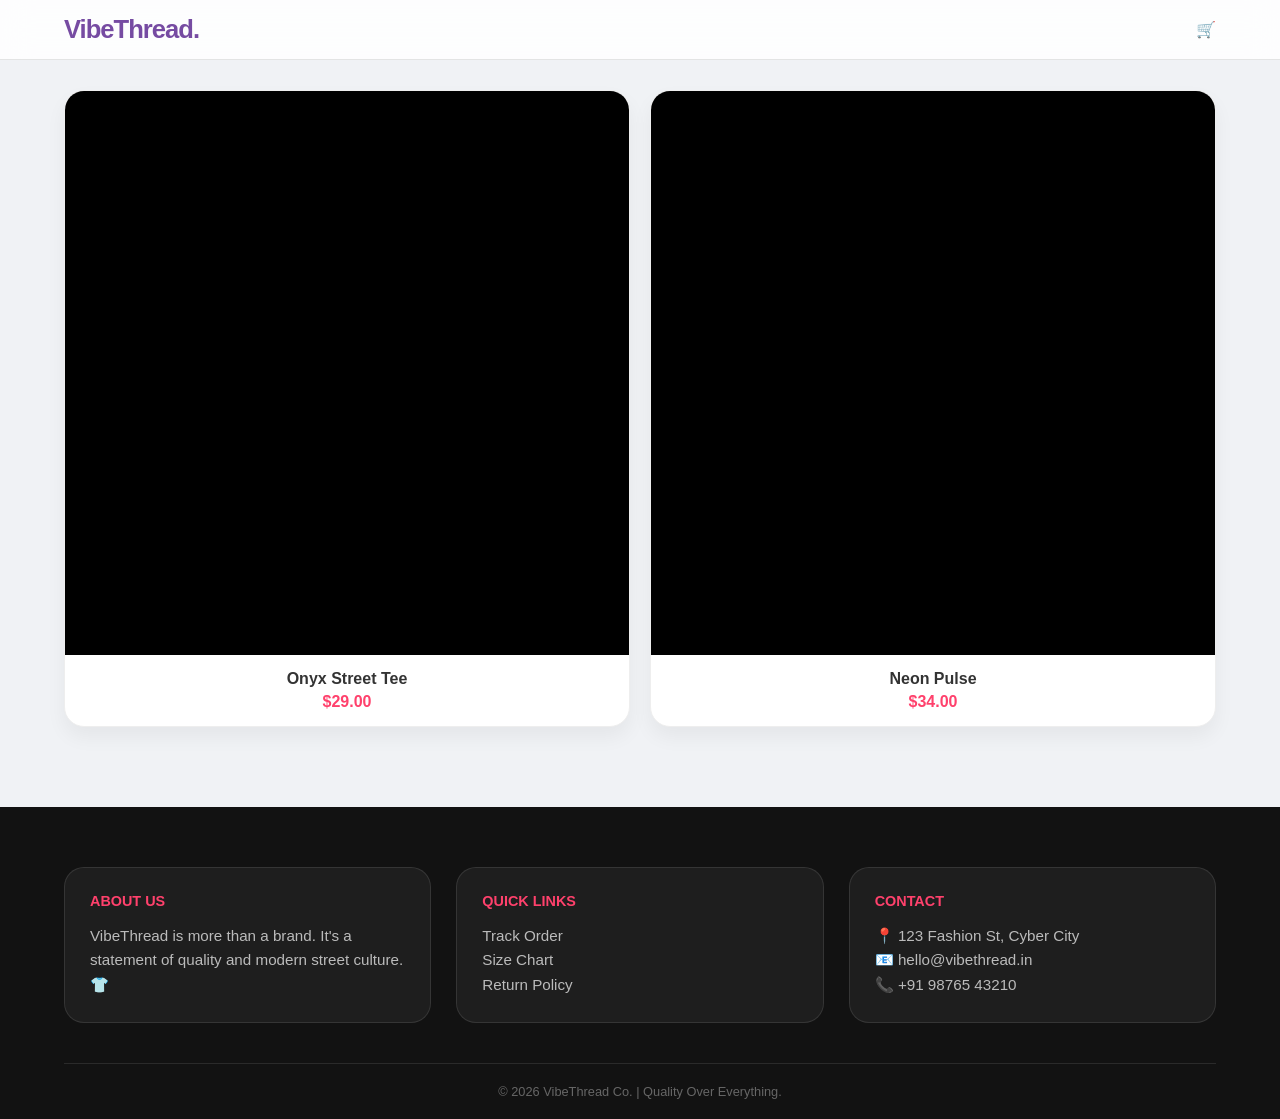
==== index.html @ 37f180bd "test" ====
<!DOCTYPE html>
<html lang="en">
<head>
    <meta charset="UTF-8">
    <meta name="viewport" content="width=device-width, initial-scale=1.0">
    <title>VibeThread | Premium Apparel</title>
    <style>
        /* --- Modern Reset & Variables --- */
        :root {
            --primary: #764ba2;
            --accent: #ff416c;
            --glass: rgba(255, 255, 255, 0.85);
            --card-bg: #ffffff;
            --dark-card: rgba(255, 255, 255, 0.05);
        }

        * { margin: 0; padding: 0; box-sizing: border-box; font-family: 'Segoe UI', Roboto, sans-serif; }
        body { background: #f0f2f5; color: #333; }

        /* --- 1. Vibrant Header --- */
        header {
            position: sticky;
            top: 0;
            background: var(--glass);
            backdrop-filter: blur(15px);
            padding: 15px 5%;
            display: flex;
            justify-content: space-between;
            align-items: center;
            z-index: 1000;
            border-bottom: 1px solid rgba(0,0,0,0.1);
        }
        .logo { font-weight: 900; font-size: 1.6rem; color: var(--primary); letter-spacing: -1px; }

        /* --- 2. Catalog (Product Cards) --- */
        .catalog {
            display: grid;
            grid-template-columns: repeat(auto-fit, minmax(160px, 1fr));
            gap: 20px;
            padding: 30px 5%;
        }
        .product-card {
            background: var(--card-bg);
            border-radius: 20px;
            overflow: hidden;
            box-shadow: 0 10px 20px rgba(0,0,0,0.05);
            transition: transform 0.3s ease, box-shadow 0.3s ease;
            text-align: center;
            border: 1px solid #eee;
        }
        .product-card:hover {
            transform: translateY(-8px);
            box-shadow: 0 15px 30px rgba(118, 75, 162, 0.2);
        }
        .img-placeholder {
            width: 100%;
            aspect-ratio: 1 / 1;
            background: #000; /* Solid black as requested */
        }
        .product-info { padding: 15px; }
        .price { color: var(--accent); font-weight: bold; margin-top: 5px; }

        /* --- 3. Modern Card-Based Footer --- */
        footer {
            background: #121212;
            color: #fff;
            padding: 60px 5% 20px;
            margin-top: 50px;
        }
        .footer-grid {
            display: grid;
            grid-template-columns: repeat(auto-fit, minmax(240px, 1fr));
            gap: 25px;
        }
        .footer-card {
            background: var(--dark-card);
            padding: 25px;
            border-radius: 20px;
            border: 1px solid rgba(255,255,255,0.1);
            transition: 0.3s;
        }
        .footer-card:hover {
            background: rgba(255,255,255,0.08);
            border-color: var(--accent);
        }
        .footer-card h4 { margin-bottom: 15px; color: var(--accent); text-transform: uppercase; font-size: 0.9rem; }
        .footer-card p, .footer-card a { color: #bbb; text-decoration: none; font-size: 0.95rem; line-height: 1.6; }
        .footer-card a:hover { color: #fff; }

        .footer-bottom {
            text-align: center;
            margin-top: 40px;
            padding-top: 20px;
            border-top: 1px solid rgba(255,255,255,0.1);
            font-size: 0.8rem;
            color: #666;
        }
    </style>
</head>
<body>

    <header>
        <div class="logo">VibeThread<span>.</span></div>
        <div class="nav-ui">🛒</div>
    </header>

    <main class="catalog">
        <div class="product-card">
            <div class="img-placeholder"></div>
            <div class="product-info">
                <h4>Onyx Street Tee</h4>
                <p class="price">$29.00</p>
            </div>
        </div>
        <div class="product-card">
            <div class="img-placeholder"></div>
            <div class="product-info">
                <h4>Neon Pulse</h4>
                <p class="price">$34.00</p>
            </div>
        </div>
    </main>

    <footer>
        <div class="footer-grid">
            <div class="footer-card">
                <h4>About Us</h4>
                <p>VibeThread is more than a brand. It's a statement of quality and modern street culture. 👕</p>
            </div>
            <div class="footer-card">
                <h4>Quick Links</h4>
                <p><a href="#">Track Order</a></p>
                <p><a href="#">Size Chart</a></p>
                <p><a href="#">Return Policy</a></p>
            </div>
            <div class="footer-card">
                <h4>Contact</h4>
                <p>📍 123 Fashion St, Cyber City</p>
                <p>📧 hello@vibethread.in</p>
                <p>📞 +91 98765 43210</p>
            </div>
        </div>
        <div class="footer-bottom">
            &copy; 2026 VibeThread Co. | Quality Over Everything.
        </div>
    </footer>

</body>
</html>
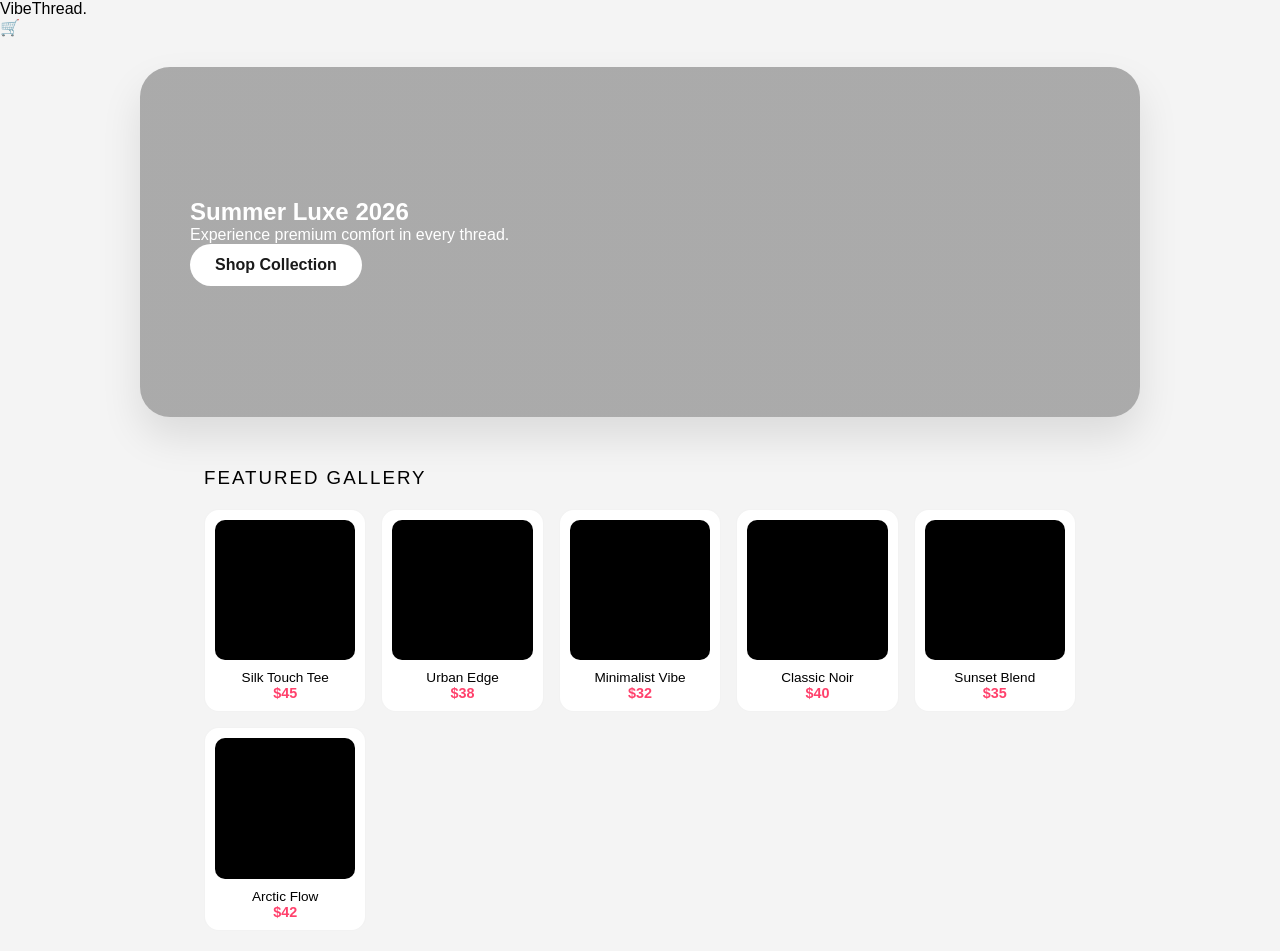
==== commit a4a86abc: "test" ====
--- a/index.html
+++ b/index.html
@@ -3,99 +3,8 @@
 <head>
     <meta charset="UTF-8">
     <meta name="viewport" content="width=device-width, initial-scale=1.0">
-    <title>VibeThread | Premium Apparel</title>
-    <style>
-        /* --- Modern Reset & Variables --- */
-        :root {
-            --primary: #764ba2;
-            --accent: #ff416c;
-            --glass: rgba(255, 255, 255, 0.85);
-            --card-bg: #ffffff;
-            --dark-card: rgba(255, 255, 255, 0.05);
-        }
-
-        * { margin: 0; padding: 0; box-sizing: border-box; font-family: 'Segoe UI', Roboto, sans-serif; }
-        body { background: #f0f2f5; color: #333; }
-
-        /* --- 1. Vibrant Header --- */
-        header {
-            position: sticky;
-            top: 0;
-            background: var(--glass);
-            backdrop-filter: blur(15px);
-            padding: 15px 5%;
-            display: flex;
-            justify-content: space-between;
-            align-items: center;
-            z-index: 1000;
-            border-bottom: 1px solid rgba(0,0,0,0.1);
-        }
-        .logo { font-weight: 900; font-size: 1.6rem; color: var(--primary); letter-spacing: -1px; }
-
-        /* --- 2. Catalog (Product Cards) --- */
-        .catalog {
-            display: grid;
-            grid-template-columns: repeat(auto-fit, minmax(160px, 1fr));
-            gap: 20px;
-            padding: 30px 5%;
-        }
-        .product-card {
-            background: var(--card-bg);
-            border-radius: 20px;
-            overflow: hidden;
-            box-shadow: 0 10px 20px rgba(0,0,0,0.05);
-            transition: transform 0.3s ease, box-shadow 0.3s ease;
-            text-align: center;
-            border: 1px solid #eee;
-        }
-        .product-card:hover {
-            transform: translateY(-8px);
-            box-shadow: 0 15px 30px rgba(118, 75, 162, 0.2);
-        }
-        .img-placeholder {
-            width: 100%;
-            aspect-ratio: 1 / 1;
-            background: #000; /* Solid black as requested */
-        }
-        .product-info { padding: 15px; }
-        .price { color: var(--accent); font-weight: bold; margin-top: 5px; }
-
-        /* --- 3. Modern Card-Based Footer --- */
-        footer {
-            background: #121212;
-            color: #fff;
-            padding: 60px 5% 20px;
-            margin-top: 50px;
-        }
-        .footer-grid {
-            display: grid;
-            grid-template-columns: repeat(auto-fit, minmax(240px, 1fr));
-            gap: 25px;
-        }
-        .footer-card {
-            background: var(--dark-card);
-            padding: 25px;
-            border-radius: 20px;
-            border: 1px solid rgba(255,255,255,0.1);
-            transition: 0.3s;
-        }
-        .footer-card:hover {
-            background: rgba(255,255,255,0.08);
-            border-color: var(--accent);
-        }
-        .footer-card h4 { margin-bottom: 15px; color: var(--accent); text-transform: uppercase; font-size: 0.9rem; }
-        .footer-card p, .footer-card a { color: #bbb; text-decoration: none; font-size: 0.95rem; line-height: 1.6; }
-        .footer-card a:hover { color: #fff; }
-
-        .footer-bottom {
-            text-align: center;
-            margin-top: 40px;
-            padding-top: 20px;
-            border-top: 1px solid rgba(255,255,255,0.1);
-            font-size: 0.8rem;
-            color: #666;
-        }
-    </style>
+    <title>VibeThread | Boutique Collection</title>
+    <link rel="stylesheet" href="style.css">
 </head>
 <body>
 
@@ -104,46 +13,23 @@
         <div class="nav-ui">🛒</div>
     </header>
 
-    <main class="catalog">
-        <div class="product-card">
-            <div class="img-placeholder"></div>
-            <div class="product-info">
-                <h4>Onyx Street Tee</h4>
-                <p class="price">$29.00</p>
+    <section class="hero-banner">
+        <div class="banner-content">
+            <h2>Summer Luxe 2026</h2>
+            <p>Experience premium comfort in every thread.</p>
+            <a href="#" class="btn-primary">Shop Collection</a>
+        </div>
+    </section>
+
+    <section class="gallery-container">
+        <h3 class="section-title">Featured Gallery</h3>
+        <div class="product-gallery" id="product-gallery">
             </div>
-        </div>
-        <div class="product-card">
-            <div class="img-placeholder"></div>
-            <div class="product-info">
-                <h4>Neon Pulse</h4>
-                <p class="price">$34.00</p>
-            </div>
-        </div>
-    </main>
+    </section>
 
     <footer>
-        <div class="footer-grid">
-            <div class="footer-card">
-                <h4>About Us</h4>
-                <p>VibeThread is more than a brand. It's a statement of quality and modern street culture. 👕</p>
-            </div>
-            <div class="footer-card">
-                <h4>Quick Links</h4>
-                <p><a href="#">Track Order</a></p>
-                <p><a href="#">Size Chart</a></p>
-                <p><a href="#">Return Policy</a></p>
-            </div>
-            <div class="footer-card">
-                <h4>Contact</h4>
-                <p>📍 123 Fashion St, Cyber City</p>
-                <p>📧 hello@vibethread.in</p>
-                <p>📞 +91 98765 43210</p>
-            </div>
-        </div>
-        <div class="footer-bottom">
-            &copy; 2026 VibeThread Co. | Quality Over Everything.
-        </div>
-    </footer>
+        </footer>
 
+    <script src="script.js"></script>
 </body>
 </html>
--- a/style.css
+++ b/style.css
@@ -0,0 +1,73 @@
+:root {
+    --primary: #1a1a1a;
+    --accent: #ff416c;
+    --white: #ffffff;
+    --bg: #f4f4f4;
+}
+
+* { margin: 0; padding: 0; box-sizing: border-box; font-family: 'Inter', sans-serif; }
+body { background: var(--bg); }
+
+/* --- Elegant Banner Card --- */
+.hero-banner {
+    width: 90%;
+    max-width: 1000px;
+    margin: 30px auto;
+    height: 350px;
+    background: linear-gradient(rgba(0,0,0,0.3), rgba(0,0,0,0.3)), url('https://placehold.co/1000x350/000000/FFFFFF?text=Summer+Collection') no-repeat center/cover;
+    border-radius: 30px;
+    display: flex;
+    align-items: center;
+    padding: 0 50px;
+    color: var(--white);
+    box-shadow: 0 20px 40px rgba(0,0,0,0.1);
+}
+
+.btn-primary {
+    background: var(--white);
+    color: var(--primary);
+    padding: 12px 25px;
+    border-radius: 50px;
+    text-decoration: none;
+    font-weight: bold;
+    display: inline-block;
+    transition: 0.3s;
+}
+
+/* --- Gallery View --- */
+.gallery-container {
+    max-width: 1000px;
+    margin: 0 auto;
+    padding: 20px 5%;
+}
+
+.section-title { margin-bottom: 20px; font-weight: 300; letter-spacing: 2px; text-transform: uppercase; }
+
+.product-gallery {
+    display: grid;
+    /* Smaller cards: min 140px, max 200px */
+    grid-template-columns: repeat(auto-fill, minmax(140px, 1fr));
+    gap: 15px;
+}
+
+.gallery-card {
+    background: var(--white);
+    border-radius: 15px;
+    padding: 10px;
+    transition: 0.3s ease;
+    border: 1px solid rgba(0,0,0,0.05);
+}
+
+.gallery-card:hover { transform: scale(1.03); box-shadow: 0 10px 20px rgba(0,0,0,0.05); }
+
+.img-box {
+    width: 100%;
+    aspect-ratio: 1/1;
+    background: #000; /* Black placeholder */
+    border-radius: 10px;
+    margin-bottom: 10px;
+}
+
+.info { text-align: center; }
+.info h4 { font-size: 0.85rem; font-weight: 500; }
+.price { color: var(--accent); font-weight: bold; font-size: 0.9rem; }
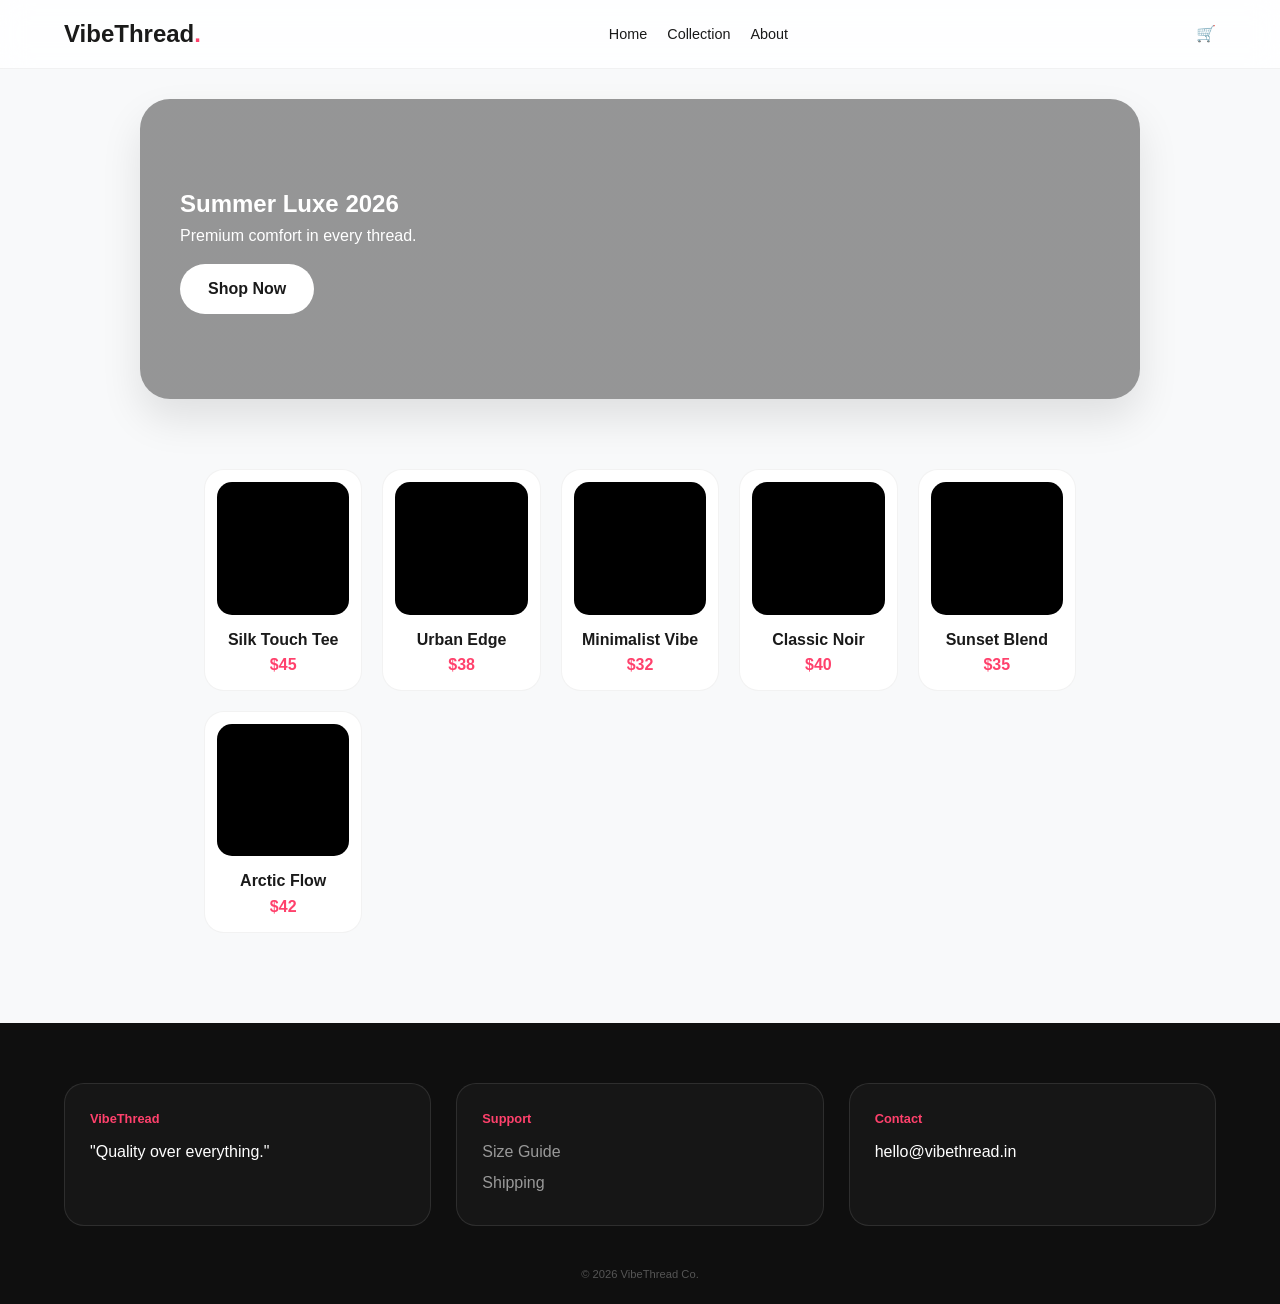
==== commit c2391a71: "git updates" ====
--- a/index.html
+++ b/index.html
@@ -4,31 +4,131 @@
     <meta charset="UTF-8">
     <meta name="viewport" content="width=device-width, initial-scale=1.0">
     <title>VibeThread | Boutique Collection</title>
-    <link rel="stylesheet" href="style.css">
+    <style>
+        :root {
+            --primary: #1a1a1a;
+            --accent: #ff416c;
+            --glass: rgba(255, 255, 255, 0.85);
+            --white: #ffffff;
+            --bg: #f8f9fa;
+        }
+
+        * { margin: 0; padding: 0; box-sizing: border-box; font-family: 'Inter', sans-serif; }
+        body { background-color: var(--bg); color: var(--primary); line-height: 1.6; }
+
+        /* --- Navigation --- */
+        .navbar {
+            display: flex;
+            justify-content: space-between;
+            align-items: center;
+            padding: 15px 5%;
+            background: var(--glass);
+            backdrop-filter: blur(15px);
+            position: sticky;
+            top: 0;
+            z-index: 1000;
+            border-bottom: 1px solid rgba(0,0,0,0.05);
+        }
+        .logo { font-weight: 900; font-size: 1.5rem; }
+        .logo span { color: var(--accent); }
+        .nav-links { display: flex; list-style: none; gap: 20px; }
+        .nav-links a { text-decoration: none; color: var(--primary); font-size: 0.9rem; font-weight: 500; }
+
+        /* --- Hero Banner --- */
+        .hero-banner {
+            width: 90%;
+            max-width: 1000px;
+            margin: 30px auto;
+            height: 300px;
+            background: linear-gradient(rgba(0,0,0,0.4), rgba(0,0,0,0.4)), url('https://placehold.co/1000x300/000000/FFFFFF?text=Summer+Luxe+2026');
+            background-size: cover;
+            background-position: center;
+            border-radius: 30px;
+            display: flex;
+            align-items: center;
+            padding: 0 40px;
+            color: var(--white);
+            box-shadow: 0 20px 40px rgba(0,0,0,0.1);
+        }
+        .btn-primary {
+            background: var(--white);
+            color: var(--primary);
+            padding: 12px 28px;
+            border-radius: 50px;
+            text-decoration: none;
+            font-weight: bold;
+            display: inline-block;
+            margin-top: 15px;
+        }
+
+        /* --- Gallery --- */
+        .gallery-container { max-width: 1000px; margin: 0 auto; padding: 40px 5%; }
+        .product-gallery { display: grid; grid-template-columns: repeat(auto-fill, minmax(150px, 1fr)); gap: 20px; }
+        .gallery-card { background: var(--white); border-radius: 20px; padding: 12px; border: 1px solid rgba(0,0,0,0.05); transition: 0.3s; }
+        .gallery-card:hover { transform: translateY(-5px); border-color: var(--accent); }
+        .img-box { width: 100%; aspect-ratio: 1/1; background: #000; border-radius: 15px; margin-bottom: 12px; }
+        .info { text-align: center; }
+        .price { color: var(--accent); font-weight: 700; }
+
+        /* --- Footer --- */
+        footer { background: #0f0f0f; padding: 60px 5% 20px; color: #fff; margin-top: 50px; }
+        .footer-container { display: grid; grid-template-columns: repeat(auto-fit, minmax(200px, 1fr)); gap: 25px; }
+        .footer-card { background: rgba(255, 255, 255, 0.03); padding: 25px; border-radius: 20px; border: 1px solid rgba(255,255,255,0.1); }
+        .footer-card h4 { color: var(--accent); margin-bottom: 10px; font-size: 0.8rem; }
+        .footer-card a { color: #999; text-decoration: none; display: block; margin-bottom: 5px; }
+        .footer-bottom { text-align: center; margin-top: 40px; color: #555; font-size: 0.7rem; }
+
+        @media (max-width: 600px) {
+            .nav-links { display: none; }
+            .product-gallery { grid-template-columns: repeat(2, 1fr); }
+        }
+    </style>
 </head>
 <body>
 
-    <header>
+    <nav class="navbar">
         <div class="logo">VibeThread<span>.</span></div>
+        <ul class="nav-links">
+            <li><a href="#">Home</a></li>
+            <li><a href="#">Collection</a></li>
+            <li><a href="#">About</a></li>
+        </ul>
         <div class="nav-ui">🛒</div>
-    </header>
+    </nav>
 
     <section class="hero-banner">
         <div class="banner-content">
             <h2>Summer Luxe 2026</h2>
-            <p>Experience premium comfort in every thread.</p>
-            <a href="#" class="btn-primary">Shop Collection</a>
+            <p>Premium comfort in every thread.</p>
+            <a href="#" class="btn-primary">Shop Now</a>
         </div>
     </section>
 
     <section class="gallery-container">
-        <h3 class="section-title">Featured Gallery</h3>
         <div class="product-gallery" id="product-gallery">
             </div>
     </section>
 
     <footer>
-        </footer>
+        <div class="footer-container">
+            <div class="footer-card">
+                <h4>VibeThread</h4>
+                <p>"Quality over everything."</p>
+            </div>
+            <div class="footer-card">
+                <h4>Support</h4>
+                <a href="#">Size Guide</a>
+                <a href="#">Shipping</a>
+            </div>
+            <div class="footer-card">
+                <h4>Contact</h4>
+                <p>hello@vibethread.in</p>
+            </div>
+        </div>
+        <div class="footer-bottom">
+            &copy; 2026 VibeThread Co.
+        </div>
+    </footer>
 
     <script src="script.js"></script>
 </body>
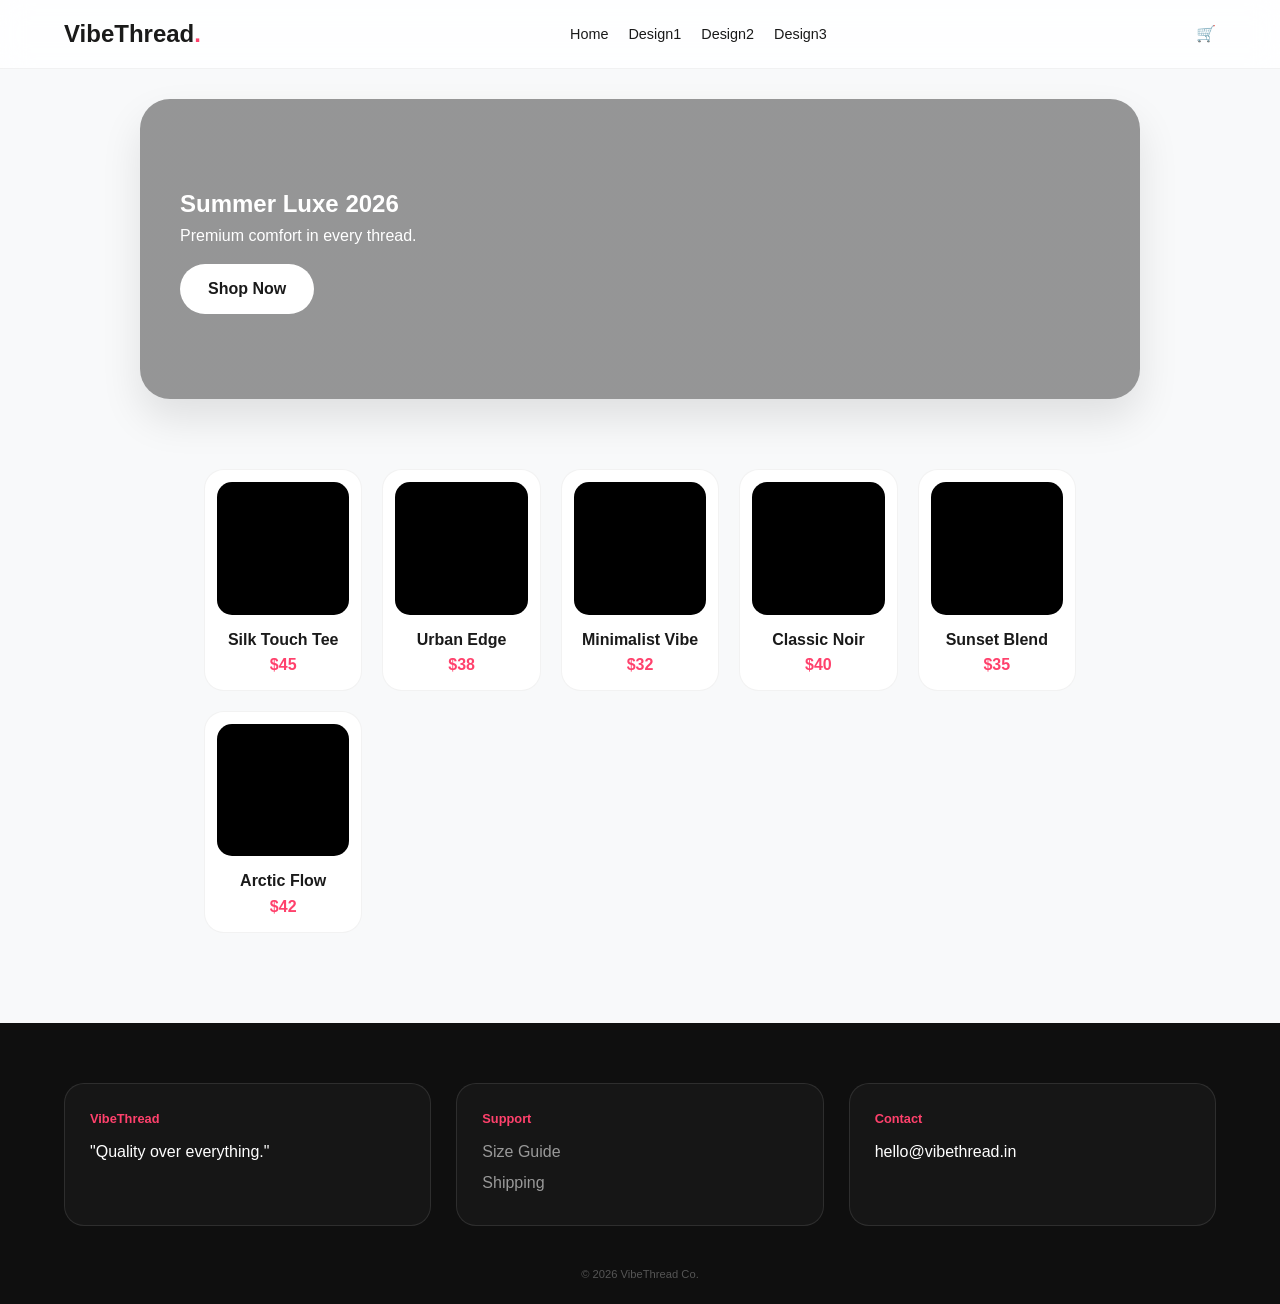
==== commit 17b0fd4e: "added Design 3" ====
--- a/index.html
+++ b/index.html
@@ -90,8 +90,9 @@
         <div class="logo">VibeThread<span>.</span></div>
         <ul class="nav-links">
             <li><a href="#">Home</a></li>
-            <li><a href="#">Collection</a></li>
-            <li><a href="#">About</a></li>
+            <li><a href="/Design1/Ecommerce.html">Design1</a></li>
+            <li><a href="/Design2/index.html">Design2</a></li>
+            <li><a href="/Design3/index.html">Design3</a></li>
         </ul>
         <div class="nav-ui">🛒</div>
     </nav>
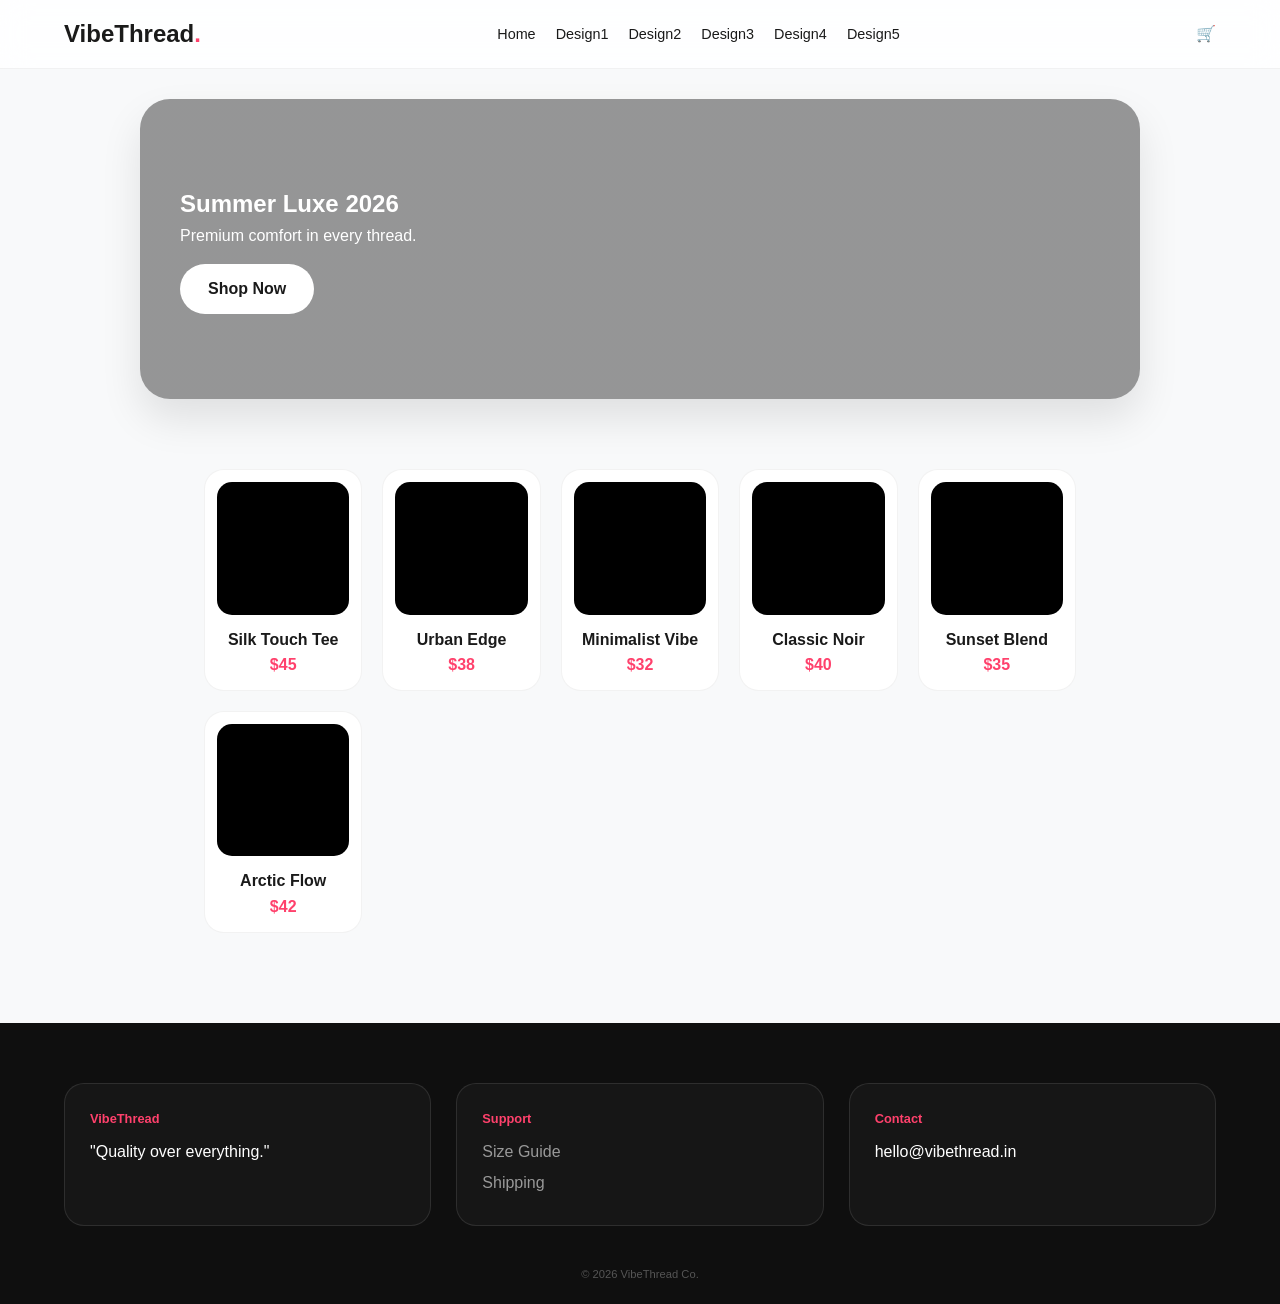
==== commit 55363dba: "add doc designer in desgn4" ====
--- a/index.html
+++ b/index.html
@@ -93,6 +93,8 @@
             <li><a href="/Design1/Ecommerce.html">Design1</a></li>
             <li><a href="/Design2/index.html">Design2</a></li>
             <li><a href="/Design3/index.html">Design3</a></li>
+            <li><a href="/Design4/index.html">Design4</a></li>
+            <li><a href="#">Design5</a></li>
         </ul>
         <div class="nav-ui">🛒</div>
     </nav>
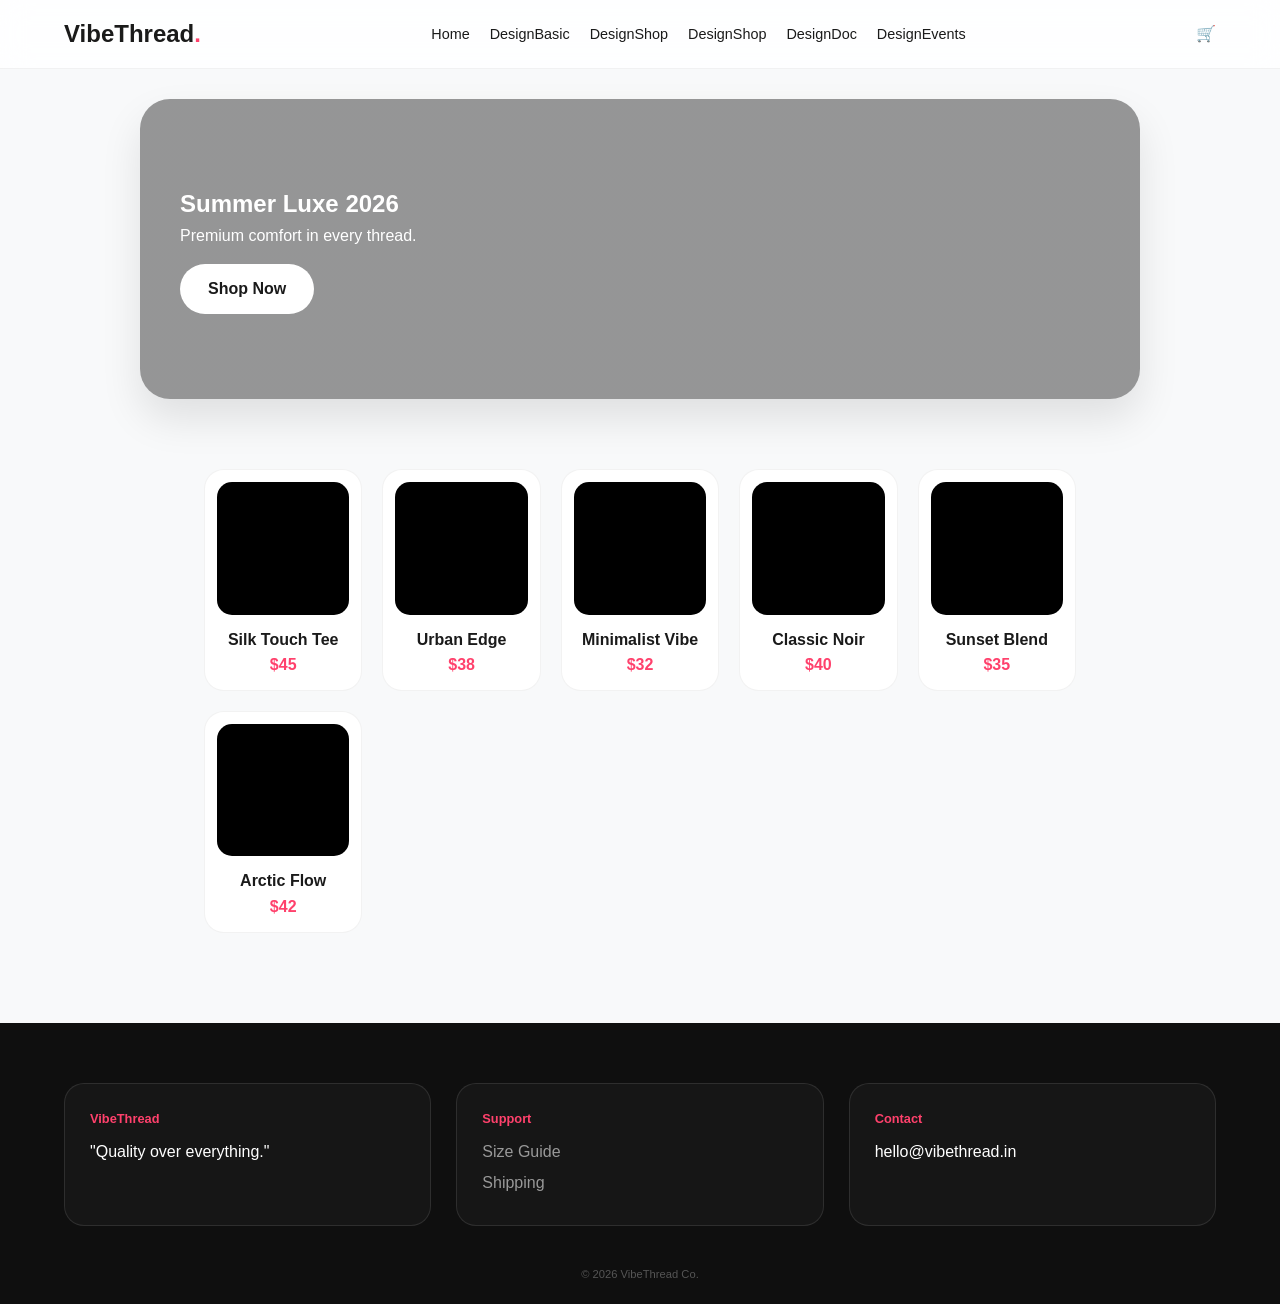
==== commit cb43aa71: "added design 5" ====
--- a/index.html
+++ b/index.html
@@ -90,11 +90,11 @@
         <div class="logo">VibeThread<span>.</span></div>
         <ul class="nav-links">
             <li><a href="#">Home</a></li>
-            <li><a href="/Design1/Ecommerce.html">Design1</a></li>
-            <li><a href="/Design2/index.html">Design2</a></li>
-            <li><a href="/Design3/index.html">Design3</a></li>
-            <li><a href="/Design4/index.html">Design4</a></li>
-            <li><a href="#">Design5</a></li>
+            <li><a href="/BizzmaaLLP/Design1/Ecommerce.html">DesignBasic</a></li>
+            <li><a href="/BizzmaaLLP//Design2ndex.html">DesignShop</a></li>
+            <li><a href="/BizzmaaLLP/Design3/index.html">DesignShop</a></li>
+            <li><a href="/BizzmaaLLP/Design4/index.html">DesignDoc</a></li>
+            <li><a href="/BizzmaaLLP/Design5UltraModern/index.html">DesignEvents</a></li>
         </ul>
         <div class="nav-ui">🛒</div>
     </nav>
